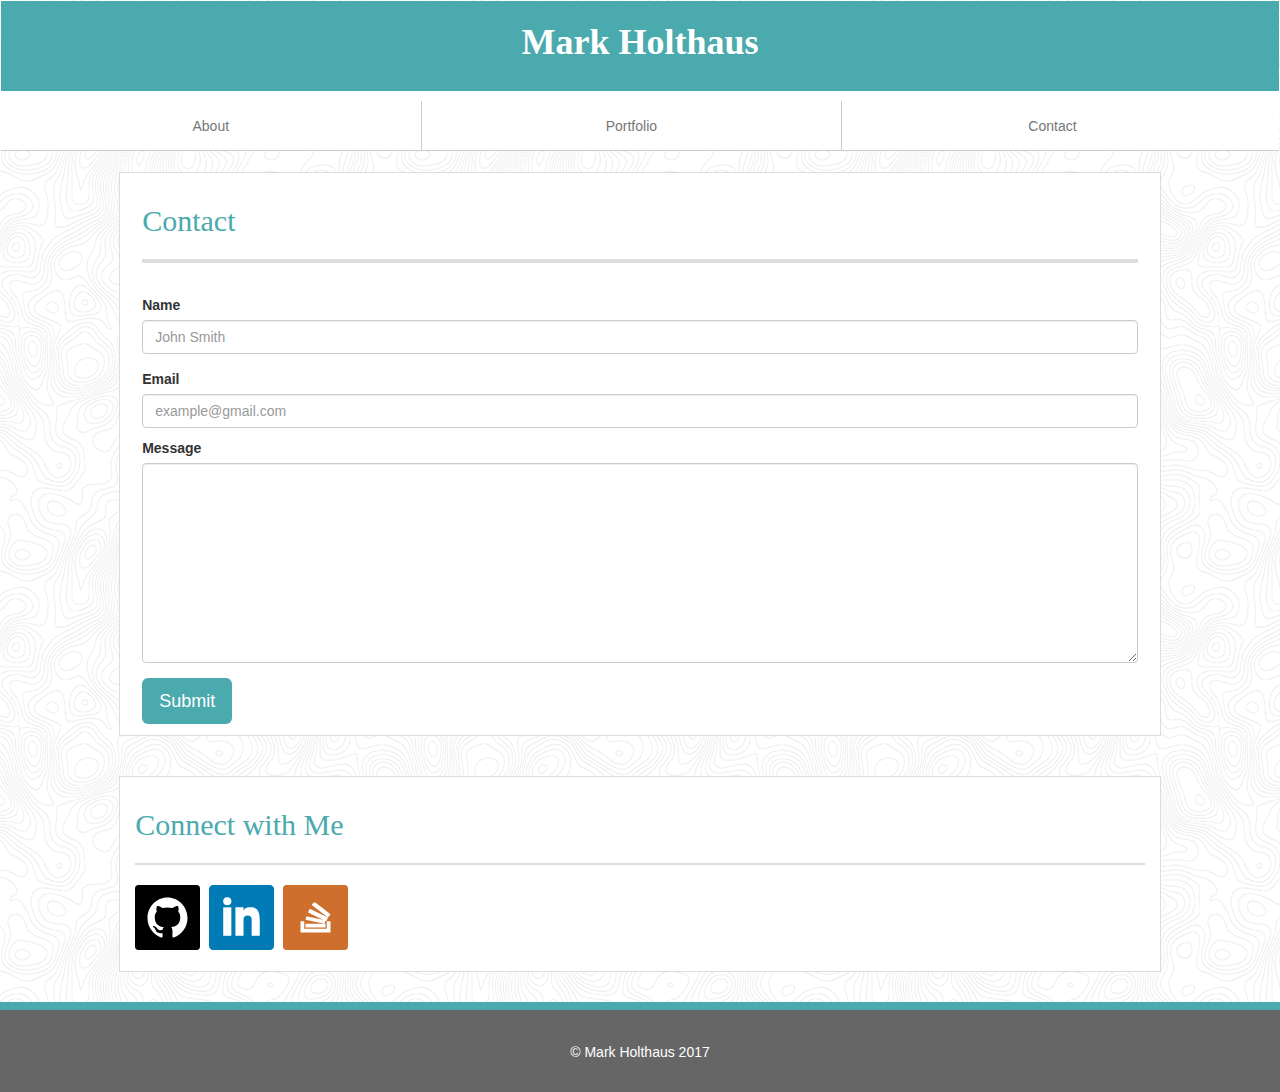
==== contact.html @ 77d1c7fd "xs done" ====
<!DOCTYPE html>
<html>
	<head>
		<meta>
		<meta name="viewport" content="width=device-width, initial-scale=1">
		<link rel="stylesheet" href="https://maxcdn.bootstrapcdn.com/bootstrap/3.3.7/css/bootstrap.min.css">
		<link rel="stylesheet" href="assets/css/style.css">
		<title>Bootstrap Portfolio</title>
	</head>
	<body>
		<header class="navbar">
			<div class="container navbar-container">
				<div class="row">
					<h1 class="navbar-header col-xs-12">Mark Holthaus</h1>
					<ul class="header-nav nav navbar-nav col-xs-12 row">
						<li class="nav-link col-xs-4"><a href="index.html">About</a></li>
						<li class="nav-link col-xs-4"><a href="portfolio.html">Portfolio</a></li>
						<li class="nav-link col-xs-4"><a href="contact.html">Contact</a></li>
					</ul>
				</div>
			</div>
		</header>
		<main class="container-fluid">
			<div class=row>
				<section class="main-content col-xs-10 col-xs-offset-1">
					<h2 class="about-header">Contact</h2>
					
				<form class="about-content">
					<div class="form-group">
					<label for="name">Name</label><br/>
					<input type="text" class="form-input form-control" id="name" placeholder="John Smith">
					</div>
					<div classs="form-group">
					<label for="email">Email</label><br/>
					<input type="email" class="form-input form-control" id="email" placeholder="example@gmail.com">
					</div>
					<div class="form-group">
					<label for="form-text">Message</label><br/>
					<textarea class="form-control" id="form-text"></textarea>
					</div>
					<a href="mailto:mark.holthaus@gmail.com"><input type="submit" value="Submit" class="submit btn btn-lg"></a>
				</form>
				</section>
			</div>
			<div class="row">
				<aside class="col-xs-10 col-xs-offset-1">
					<h2 class="aside-header">Connect with Me</h2>
					
					<nav class="aside-nav">
						<a href="https://github.com/Momojunzi" target="_blank"><img src="./assets/images/github.svg" class="aside-img"></a>
						<a href="http://www.linkedin.com/in/mark-holthaus-momojunzi" target="_blank"><img src="./assets/images/linkedin.svg" class="aside-img"></a>
						<a href="https://stackoverflow.com/users/8262286/mark-holthaus" target="_blank"><img src="./assets/images/stack-overflow.svg" class="aside-img"></a>
					</nav>
				</aside>
			</div>
			
		</main>
		<footer>
			<p>&copy Mark Holthaus 2017</p>
		</footer>
	</body>
</html>
---- assets/css/style.css ----
*{
	padding: 0;
	margin: 0;
	box-sizing: border-box;
}

html, body {
	height: 100%;
	font-family: 'Arial', 'Helvetica Neue', Helvetica, sans-serif;
	background-image: url("../images/topography.png");
}

.row{ 
	margin-left: 0;
	margin-right: 0;
	width: 100%;
 }

 a {
	 color: #777777;
 }
header {

}

.navbar-container {
	margin: 0;
	padding: 0;
	width: 100%;
}

.navbar-header {
	width: 100%;
	height: 90px;
	margin: 0 auto 0 auto;
	padding: 22px;
	text-align: center;
	background: #4aaaad;
	color: #ffffff;
	font-family: 'Georgia', Times, Times New Roman, serif;
	font-weight: bold;
}

.header-nav {
	background: #ffffff;
	width: 100%;
	height: 60px;
	margin: 0;
	text-align: center;
	border-bottom: solid #cccccc 1px;
}

.nav-link {
	margin-top: 10px;
	width: 33.3%;
	border-right: solid #cccccc 1px;
}

.nav-link:last-child {
	border-right: none;
}

main{ 
	margin-bottom: 30px;
}

.main-content {
	padding: 11px 22px; 
	background: #ffffff;
	border: solid #dddddd 1px;
}

.about-header {
	border-bottom: solid #dddddd 4px;
	color: #4aaaad;
	padding-bottom: 22px;
	font-family: 'Georgia', Times, Times New Roman, serif;
	
}

.about-content {
	padding-top: 22px;
}

.about-img-div {
	margin-bottom: 22px;
}

aside {
	margin-top: 40px;
	background-color: #ffffff;
	padding: 11px 22px;
	border: solid #dddddd 1px;
}

.aside-header {
	color: #4aaaad;
	border-bottom: solid #dddddd 2px;
	padding-bottom: 22px;
	font-family: 'Georgia', Times, Times New Roman, serif;
	
}

.aside-nav {
	
}

.aside-img {
	width: 65px;
	height: 65px;
	margin: 10px 5px 10px 0;
}

.portfolio-img-div {
	margin-bottom: 62px;
}
.portfolio-img {
	max-width: 100%;
}

.portfolio-img-title {
	height: 60px;
	background: #4aaaad;
	color: #ffffff;
	text-align: center;
	padding-top: 18px;
	position: relative;
	margin-top: -88px;
	font-size: 1.5em;
	font-family: 'Georgia', Times, Times New Roman, serif;
}

#email {
	margin-bottom: 10px;
}

#form-text {
	height: 200px;
}

.submit {
	background: #4aaaad;
	color: #ffffff;
}

footer {
	height: 90px;
	border-top: solid #4aaaad 8px;
	background: #666666;
	text-align: center;
	color: #ffffff;
	padding-top: 32px;
}
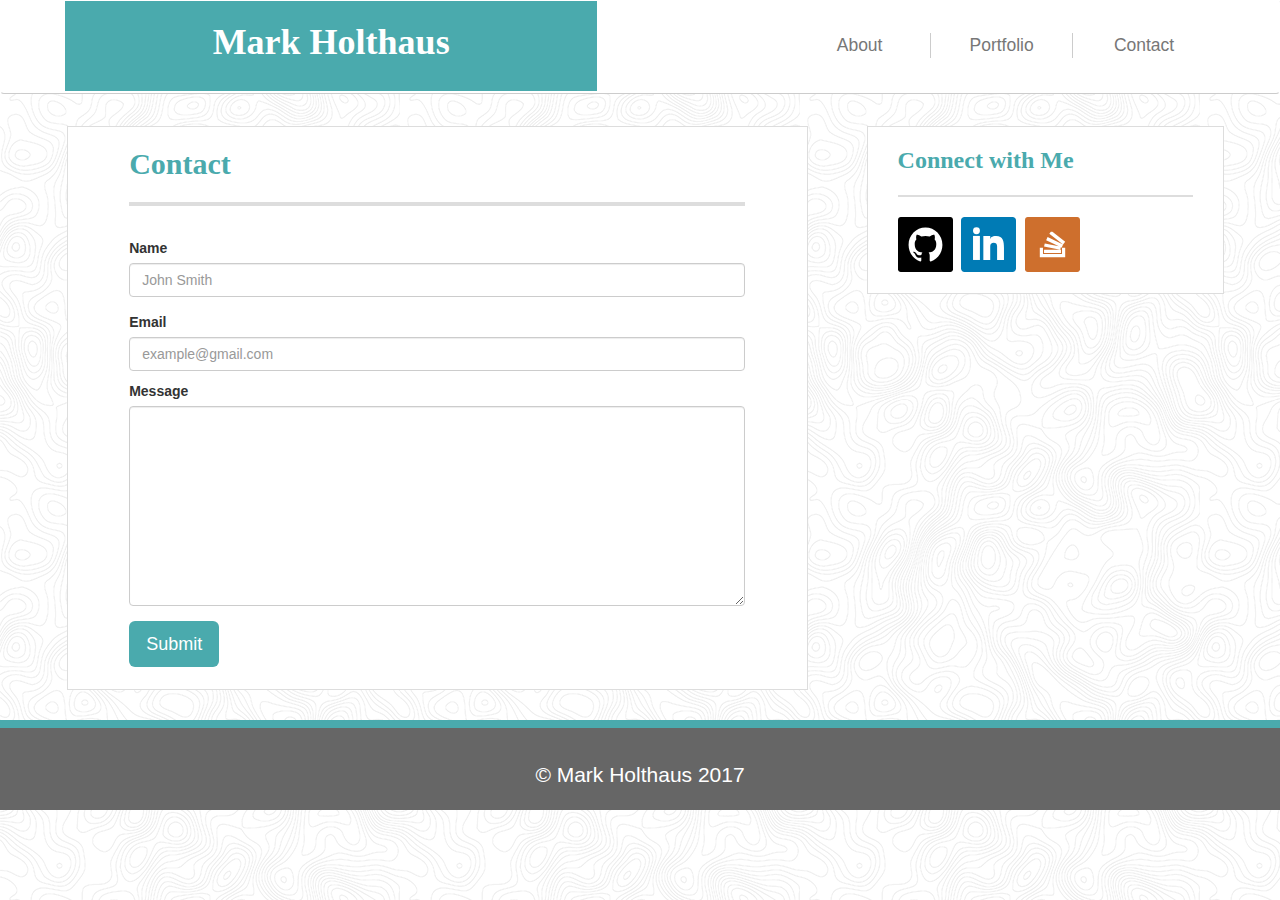
==== commit be40cb5f: "almost done" ====
--- a/contact.html
+++ b/contact.html
@@ -8,50 +8,62 @@
 		<title>Bootstrap Portfolio</title>
 	</head>
 	<body>
-		<header class="navbar">
-			<div class="container navbar-container">
+		<header class="navbar container-fluid header">
 				<div class="row">
-					<h1 class="navbar-header col-xs-12">Mark Holthaus</h1>
-					<ul class="header-nav nav navbar-nav col-xs-12 row">
-						<li class="nav-link col-xs-4"><a href="index.html">About</a></li>
-						<li class="nav-link col-xs-4"><a href="portfolio.html">Portfolio</a></li>
-						<li class="nav-link col-xs-4"><a href="contact.html">Contact</a></li>
-					</ul>
+					<h1 class="nav-header col-xs-6 col-md-5">Mark Holthaus</h1>
+					<div class="header-nav col-xs-4 pull-right container-fluid">
+						<div class="row">
+							<div class="nav-link col-xs-4"><a href="index.html">About</a></div>
+							<div class="nav-link col-xs-4"><a href="portfolio.html">Portfolio</a></div>
+							<div class="nav-link col-xs-4"><a href="contact.html">Contact</a></div>
+						</div>
+					</div>
 				</div>
-			</div>
 		</header>
-		<main class="container-fluid">
-			<div class=row>
-				<section class="main-content col-xs-10 col-xs-offset-1">
-					<h2 class="about-header">Contact</h2>
-					
-				<form class="about-content">
-					<div class="form-group">
-					<label for="name">Name</label><br/>
-					<input type="text" class="form-input form-control" id="name" placeholder="John Smith">
+		<main>
+			<div class="container">
+				<div class="row">
+					<div class="col-sm-7 col-md-8">
+						<section class="main-content container">
+							<div class="row">
+								<h2 class="about-header col-xs-10 col-xs-offset-1">Contact</h2>
+							</div>
+							<div class="row">
+								<form class="col-xs-10 col-xs-offset-1 contact-form">
+									<div class="form-group">
+										<label for="name">Name</label><br/>
+										<input type="text" class="form-input form-control" id="name" placeholder="John Smith">
+									</div>
+									<div classs="form-group">
+										<label for="email">Email</label><br/>
+										<input type="email" class="form-input form-control" id="email" placeholder="example@gmail.com">
+									</div>
+									<div class="form-group">
+										<label for="form-text">Message</label><br/>
+										<textarea class="form-control" id="form-text"></textarea>
+									</div>
+									<a href="mailto:mark.holthaus@gmail.com"><input type="submit" value="Submit" class="submit btn btn-lg"></a>
+								</form>
+							</div>
+						</section>
 					</div>
-					<div classs="form-group">
-					<label for="email">Email</label><br/>
-					<input type="email" class="form-input form-control" id="email" placeholder="example@gmail.com">
+				
+			
+					<div class="col-sm-5 col-md-4">
+						<aside class="container aside">
+							<div class="row">
+								<h3 class="aside-header col-xs-10 col-xs-offset-1">Connect with Me</h3>
+							</div>
+							<div class="row">
+								<nav class="aside-nav col-xs-10 col-xs-offset-1">
+									<a href="https://github.com/Momojunzi" target="_blank"><img src="./assets/images/github.svg" class="aside-img"></a>
+									<a href="http://www.linkedin.com/in/mark-holthaus-momojunzi" target="_blank"><img src="./assets/images/linkedin.svg" class="aside-img"></a>
+									<a href="https://stackoverflow.com/users/8262286/mark-holthaus" target="_blank"><img src="./assets/images/stack-overflow.svg" class="aside-img"></a>
+								</nav>
+							</div>
+						</aside>
 					</div>
-					<div class="form-group">
-					<label for="form-text">Message</label><br/>
-					<textarea class="form-control" id="form-text"></textarea>
-					</div>
-					<a href="mailto:mark.holthaus@gmail.com"><input type="submit" value="Submit" class="submit btn btn-lg"></a>
-				</form>
-				</section>
-			</div>
-			<div class="row">
-				<aside class="col-xs-10 col-xs-offset-1">
-					<h2 class="aside-header">Connect with Me</h2>
-					
-					<nav class="aside-nav">
-						<a href="https://github.com/Momojunzi" target="_blank"><img src="./assets/images/github.svg" class="aside-img"></a>
-						<a href="http://www.linkedin.com/in/mark-holthaus-momojunzi" target="_blank"><img src="./assets/images/linkedin.svg" class="aside-img"></a>
-						<a href="https://stackoverflow.com/users/8262286/mark-holthaus" target="_blank"><img src="./assets/images/stack-overflow.svg" class="aside-img"></a>
-					</nav>
-				</aside>
+				</div>
 			</div>
 			
 		</main>
--- a/assets/css/style.css
+++ b/assets/css/style.css
@@ -10,50 +10,49 @@
 	background-image: url("../images/topography.png");
 }
 
-.row{ 
-	margin-left: 0;
-	margin-right: 0;
-	width: 100%;
- }
-
- a {
+a {
 	 color: #777777;
  }
-header {
-
-}
-
-.navbar-container {
-	margin: 0;
-	padding: 0;
+
+.header {
 	width: 100%;
-}
-
-.navbar-header {
-	width: 100%;
+	background: #ffffff;
+	border-bottom: solid #cccccc 1px;
+
+}
+
+
+
+.nav-header {
+	/*width: 100%;*/
 	height: 90px;
-	margin: 0 auto 0 auto;
-	padding: 22px;
+	margin-top: 0;
+	margin-bottom: 0;
+	padding-top: 22px;
 	text-align: center;
 	background: #4aaaad;
 	color: #ffffff;
 	font-family: 'Georgia', Times, Times New Roman, serif;
 	font-weight: bold;
+
+
 }
 
 .header-nav {
 	background: #ffffff;
-	width: 100%;
+	/*width: 100%;*/
 	height: 60px;
-	margin: 0;
-	text-align: center;
-	border-bottom: solid #cccccc 1px;
+	margin-top: 32px;
+	margin-bottom: 0;
+	text-align: center;
+	/*padding-top: 12px;*/
+	
 }
 
 .nav-link {
-	margin-top: 10px;
-	width: 33.3%;
+	/*margin-top: 11px;*/
 	border-right: solid #cccccc 1px;
+	font-size: 1.25em;
 }
 
 .nav-link:last-child {
@@ -61,35 +60,51 @@
 }
 
 main{ 
+	width: 100%;
+	margin-top: 32px;
 	margin-bottom: 30px;
 }
 
 .main-content {
-	padding: 11px 22px; 
+	width: 90%;
+	margin-left: 5%;
 	background: #ffffff;
 	border: solid #dddddd 1px;
+	padding-bottom: 22px;
 }
 
 .about-header {
 	border-bottom: solid #dddddd 4px;
 	color: #4aaaad;
+	padding-left: 0;
 	padding-bottom: 22px;
 	font-family: 'Georgia', Times, Times New Roman, serif;
-	
-}
-
-.about-content {
-	padding-top: 22px;
+	font-weight: bold;
+	margin-bottom: 32px;
+}
+
+.about-text {
+	padding: 0 ;
 }
 
 .about-img-div {
+	padding-left: 0;
+	padding-right: 0;
 	margin-bottom: 22px;
-}
-
-aside {
+	margin-right: 5%;
+}
+
+.about-img {
+	width: 100%;
+}
+
+.aside {
+
+	width: 90%;
+	margin-left: 5%;
 	margin-top: 40px;
 	background-color: #ffffff;
-	padding: 11px 22px;
+	padding-bottom: 11px;
 	border: solid #dddddd 1px;
 }
 
@@ -98,22 +113,26 @@
 	border-bottom: solid #dddddd 2px;
 	padding-bottom: 22px;
 	font-family: 'Georgia', Times, Times New Roman, serif;
-	
+	font-weight: bold;
+	padding-left: 0;
 }
 
 .aside-nav {
-	
+	padding-left: 0;
 }
 
 .aside-img {
-	width: 65px;
-	height: 65px;
+	width: 55px;
+	height: 55px;
 	margin: 10px 5px 10px 0;
 }
 
 .portfolio-img-div {
 	margin-bottom: 62px;
-}
+	padding-left: 0;
+	padding-right: 0;
+}
+
 .portfolio-img {
 	max-width: 100%;
 }
@@ -143,6 +162,22 @@
 	color: #ffffff;
 }
 
+.about-text {
+	font-size: 1.25em;
+	padding: 0 5% 0 10%;
+
+}
+
+.contact-form {
+	padding-left: 0;
+	padding-right: 0;
+}
+
+.container {
+	width: 95%;
+	margin-left: 2.5%;
+	margin-right: 2.5%;
+}
 footer {
 	height: 90px;
 	border-top: solid #4aaaad 8px;
@@ -150,4 +185,80 @@
 	text-align: center;
 	color: #ffffff;
 	padding-top: 32px;
-}
+	font-size: 1.5em;
+}
+
+@media screen and (min-width: 640px) {
+	.nav-header {
+		margin-left: 5%;
+	}
+
+	.header-nav {
+		margin-right: 5%;
+		
+	}
+}
+
+@media screen and (min-width: 768px) {
+	.nav-content {
+		width: 90%;
+		margin-left: 5%;
+	}
+
+	.aside {
+		margin-top: 0;
+	}
+
+}
+ @media screen and (min-width: 980px) {
+ 	.portfolio-img, .portfolio-img-title {
+ 		width: 95%
+ 	}
+ 	.right {
+ 		margin-left: 2.5%;
+ 	}
+ }
+
+@media screen and (max-width: 767px){
+
+	.header-nav {
+		padding-top: 0px;
+
+	}
+	.portfolio-img, .portfolio-img-title {
+		width: 95%;
+	}
+	.right {
+		margin-left: 2.5%;
+	}
+
+	.about-img-div {
+		float: left;
+	}
+
+	.aside {
+		margin-top: 32px;
+	}
+}
+
+@media screen and (max-width: 640px){
+	.portfolio-img, .portfolio-img-title, .nav-header, .header-nav{
+		width: 100%;
+	}
+	.portfolio-img-div, .about-img-div, .about-text{
+		width: 85%;
+		margin-left: 7.5%
+	}
+
+	.about-img-div {
+		float: none;
+	}
+
+	.about-text {
+		padding: 0;
+	}
+	
+	.nav-header, .header-nav { 
+		margin-left: 0;
+	 }
+}
